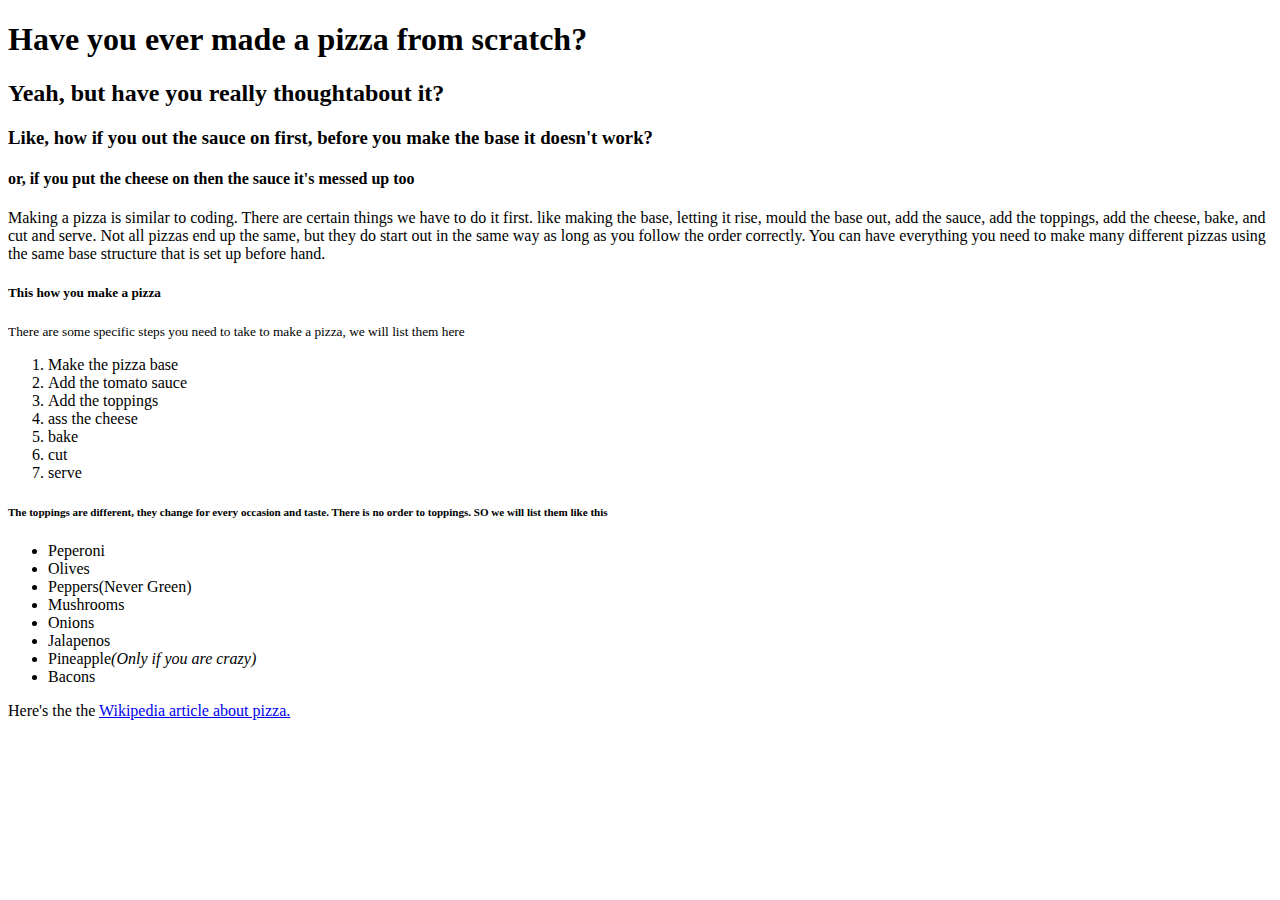
==== Index.html @ 60f7e5a8 "Merge branch 'main' of https://github.com/Cheamjy/Html--Css" ====
<!DOCTYPE html>
<html lang="en">
<head>
    <link rel='stylesheet' href='Styles.css'/>
    
    <title>Pizza Party</title>
</head>
</html>

<body>
    <h1>Have you ever made a pizza from scratch?</h1>
    <h2>Yeah, but have you really thoughtabout it?</h2>
    <h3>Like, how if you out the sauce on first, before you make the base it doesn't work?</h3>
    <h4>or, if you put the cheese on then the sauce it's messed up too</h4>

    <p>Making a pizza is similar to coding. There are certain things we have to do it first. 
        like making the base, letting it rise, mould the base out, add the sauce, add the toppings,
        add the cheese, bake, and cut and serve. Not all pizzas end up the same, but they do start 
        out in the same way as long as you follow the order correctly. You can have everything you need to
        make many different pizzas using the same base structure that is set up before hand.
    </p>
    
    <h5>This how you make a pizza</h5>
    <small><p> There are some specific steps you need to take to make a pizza, we will list them here</p></small>
    <ol>
        <li>Make the pizza base</li>
        <li>Add the tomato sauce</li>
        <li>Add the toppings</li>
        <li>ass the cheese</li>
        <li>bake</li>
        <li>cut</li>
        <li>serve</li>
    </ol>
   
    <h5><small>The toppings are different, they change for every occasion and taste. There is no order 
        to toppings. SO we will list them like this</small></h5>
   
    <ul>
        <li>Peperoni</li>
        <li>Olives</li>
        <li>Peppers<stong>(Never Green)</strong></li>
        <li>Mushrooms</li>
        <li>Onions</li>
        <li>Jalapenos</li>
        <li>Pineapple<em>(Only if you are crazy)</em></li>
        <li>Bacons</li>
    </ul>

    <p> Here's the the <a href="https://en.wikipedia.org/wiki/Pizza" target="_blank">Wikipedia article about pizza. </a></p>

    

    </body>
    </html>
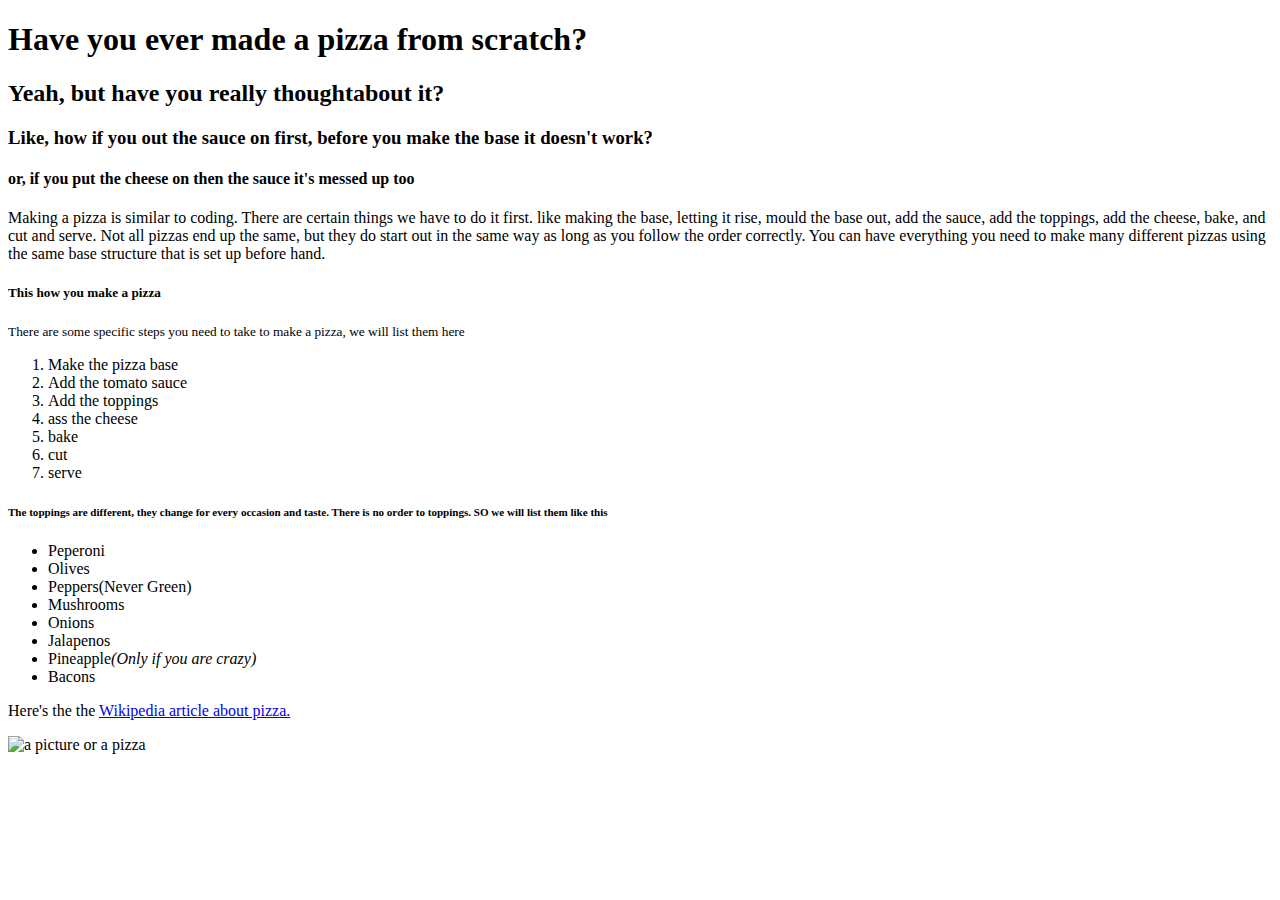
==== commit 63225f26: "Update Index.html" ====
--- a/Index.html
+++ b/Index.html
@@ -48,6 +48,8 @@
 
     <p> Here's the the <a href="https://en.wikipedia.org/wiki/Pizza" target="_blank">Wikipedia article about pizza. </a></p>
 
+    <img src="images/pizza.jpg" alt="a picture or a pizza">
+
     
 
     </body>
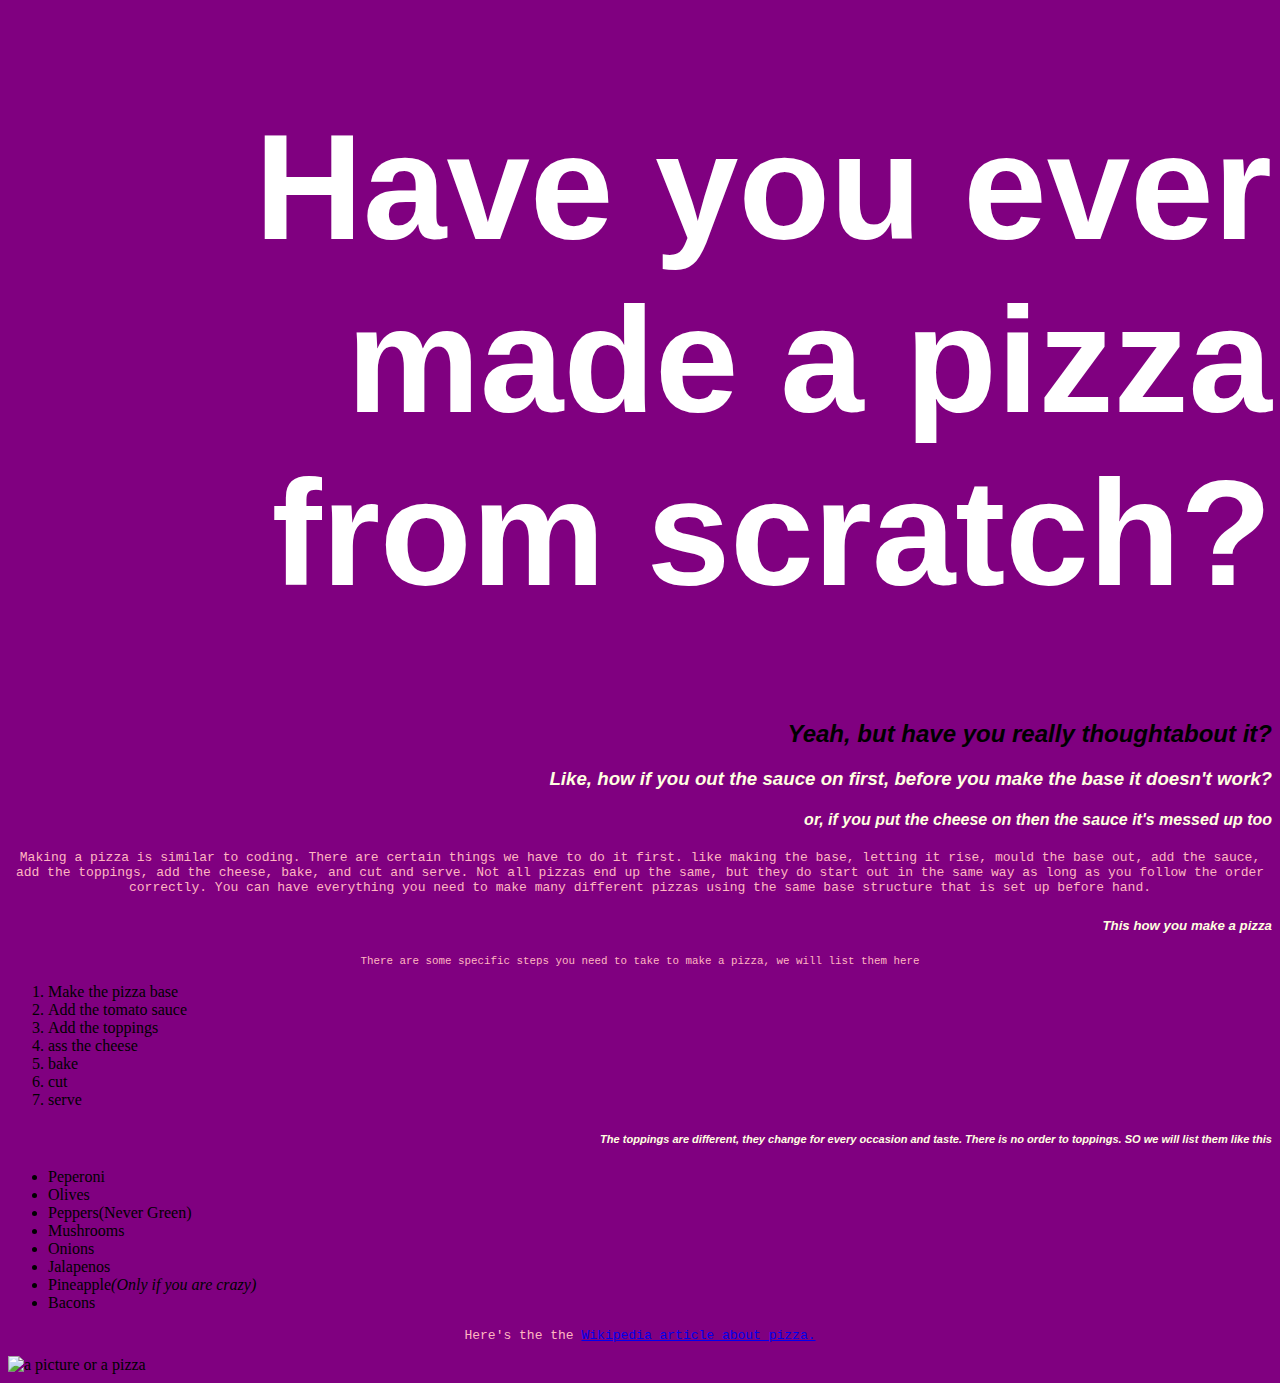
==== commit f7b0319a: "Update Index.html" ====
--- a/Index.html
+++ b/Index.html
@@ -13,14 +13,13 @@
     <h3>Like, how if you out the sauce on first, before you make the base it doesn't work?</h3>
     <h4>or, if you put the cheese on then the sauce it's messed up too</h4>
 
-    <p>Making a pizza is similar to coding. There are certain things we have to do it first. 
+    <p class="special"> Making a pizza is similar to coding. There are certain things we have to do it first. 
         like making the base, letting it rise, mould the base out, add the sauce, add the toppings,
         add the cheese, bake, and cut and serve. Not all pizzas end up the same, but they do start 
         out in the same way as long as you follow the order correctly. You can have everything you need to
-        make many different pizzas using the same base structure that is set up before hand.
-    </p>
+        make many different pizzas using the same base structure that is set up before hand. </p>
     
-    <h5>This how you make a pizza</h5>
+    <h5 class="special">This how you make a pizza</h5>
     <small><p> There are some specific steps you need to take to make a pizza, we will list them here</p></small>
     <ol>
         <li>Make the pizza base</li>
@@ -48,7 +47,7 @@
 
     <p> Here's the the <a href="https://en.wikipedia.org/wiki/Pizza" target="_blank">Wikipedia article about pizza. </a></p>
 
-    <img src="images/pizza.jpg" alt="a picture or a pizza">
+    <img src="images/food.jpg" alt="a picture or a pizza">
 
     
 
--- a/Styles.css
+++ b/Styles.css
@@ -0,0 +1,27 @@
+body{
+    background-color: purple;
+}
+
+p{
+    font-family: monospace;
+    text-align: center;
+    color: lightpink;
+}
+
+h1,h2,h3,h4,h5,h6{
+    font-family: Verdana, Geneva, Tahoma, sans-serif;
+    color: lightyellow;
+    font-style: italic;
+    text-align: right;
+}
+
+h1{
+    font-family: Impact, Haettenschweiler, 'Arial Narrow Bold', sans-serif;
+    font-size: 150px;
+    color: white;
+    font-style: normal;
+}
+
+h2{
+    color: black;
+}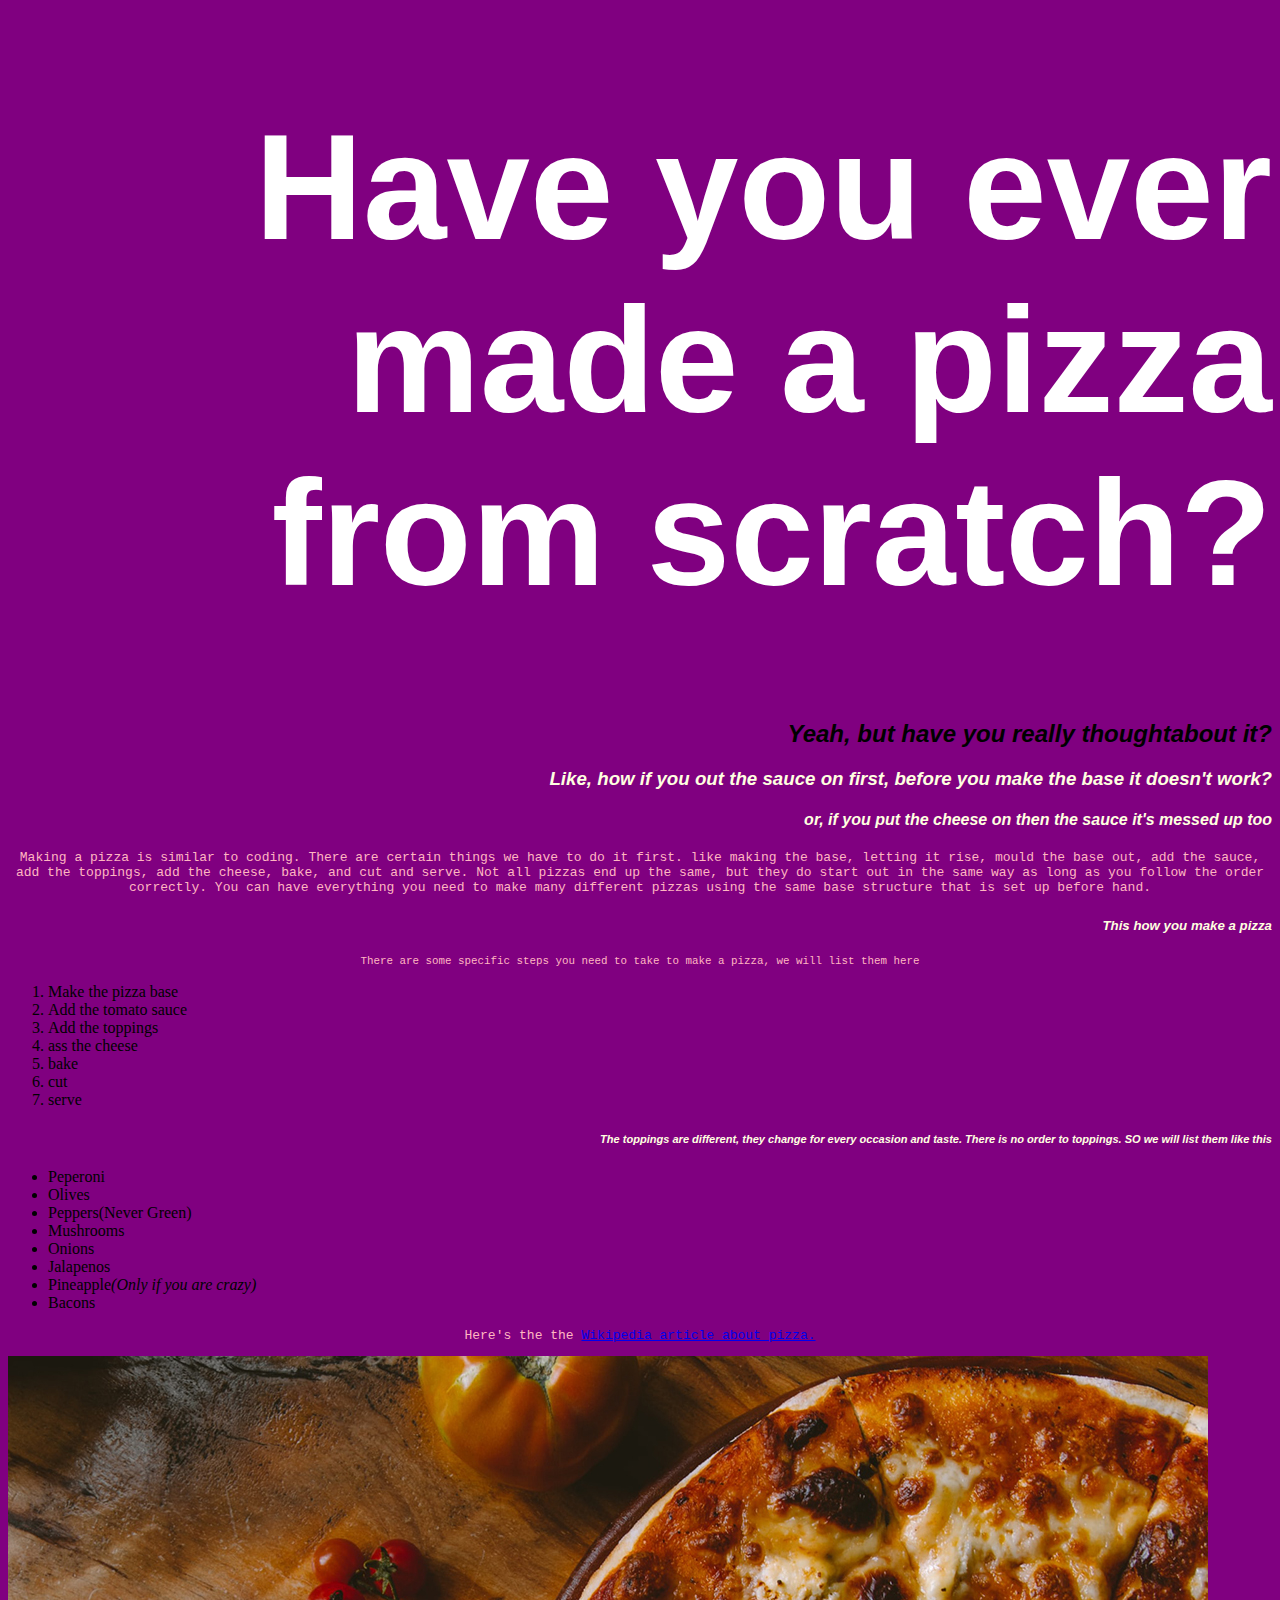
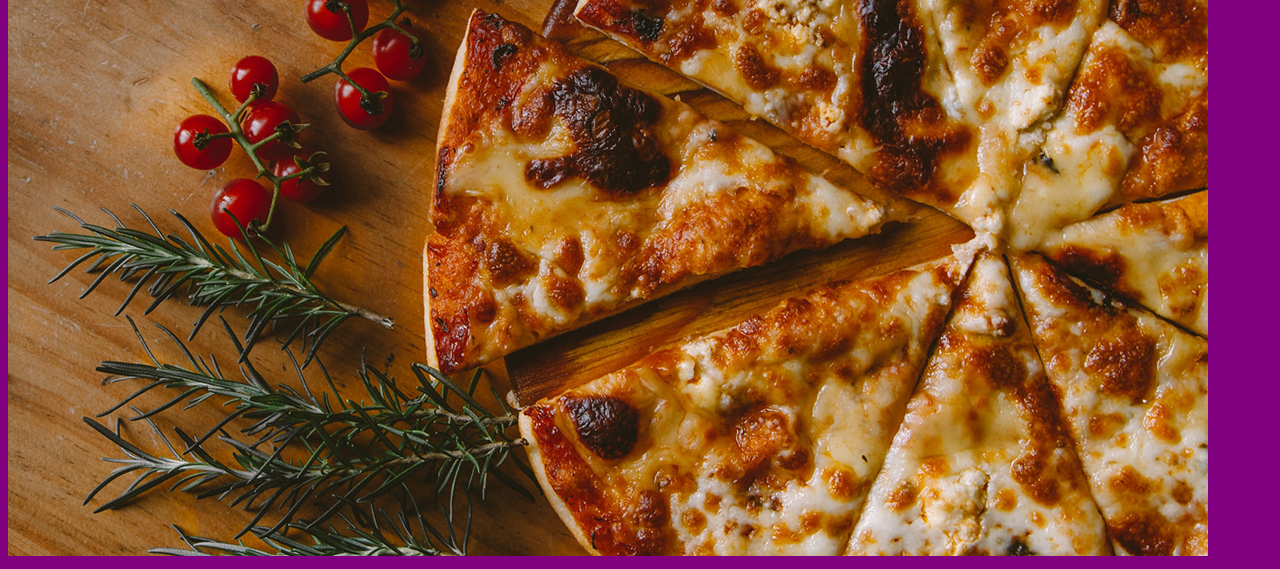
==== commit 8c272946: "Update Index.html" ====
--- a/Index.html
+++ b/Index.html
@@ -47,7 +47,7 @@
 
     <p> Here's the the <a href="https://en.wikipedia.org/wiki/Pizza" target="_blank">Wikipedia article about pizza. </a></p>
 
-    <img src="images/food.jpg" alt="a picture or a pizza">
+    <img src="Photo/Food.jpg" alt="a picture or a pizza">
 
     
 
--- a/Styles.css
+++ b/Styles.css
@@ -24,4 +24,11 @@
 
 h2{
     color: black;
+}
+
+special{
+    font-family: 'Gill sans', 'Gill Sans MT', 'Gill Sans', 'Gill Sans MT', Calibri, 'Trebuchet MS', sans-serif;
+    font-weight: bold;
+    font-size: 40px;
+    text-align: left;
 }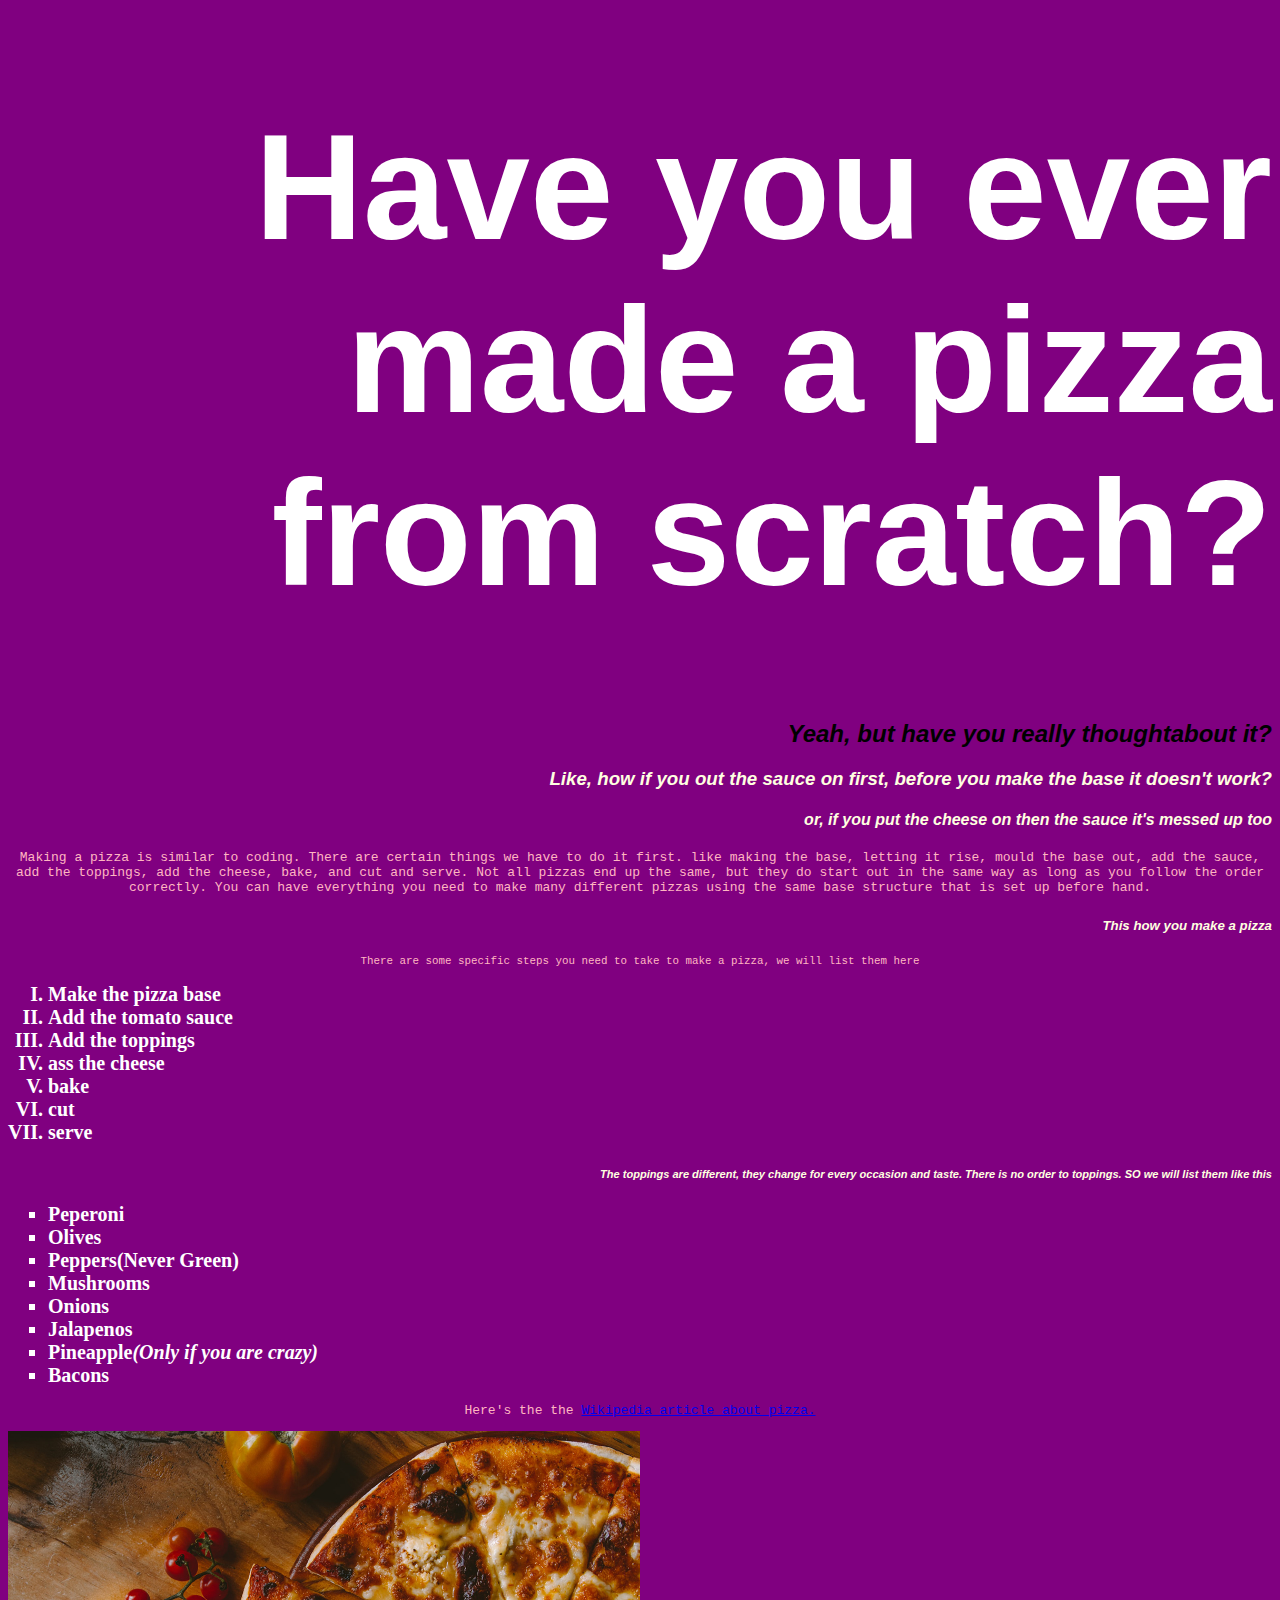
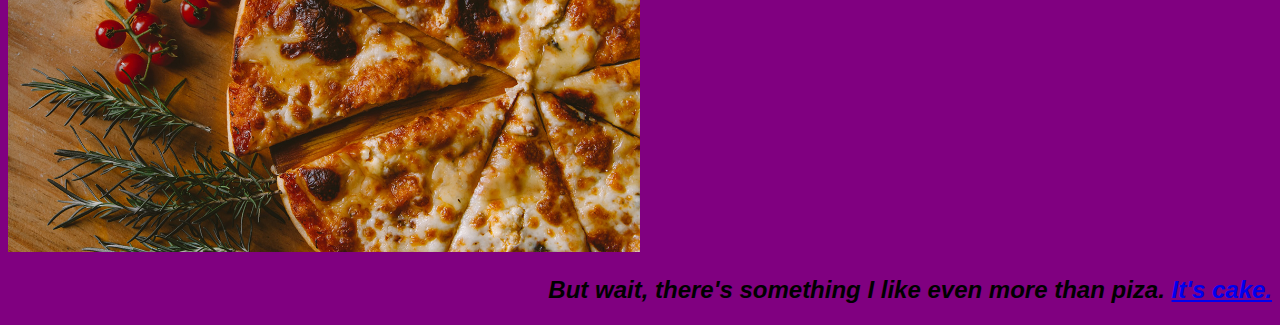
==== commit 95be05ff: "Update Index.html" ====
--- a/Index.html
+++ b/Index.html
@@ -47,9 +47,9 @@
 
     <p> Here's the the <a href="https://en.wikipedia.org/wiki/Pizza" target="_blank">Wikipedia article about pizza. </a></p>
 
-    <img src="Photo/Food.jpg" alt="a picture or a pizza">
+    <img class="pizza" src="Photo/Food.jpg" alt="a picture or a pizza">
 
-    
+    <h2>But wait, there's something I like even more than piza. <a href="cake.html" target="_blank"> It's cake.</a></h2>
 
     </body>
     </html>--- a/Styles.css
+++ b/Styles.css
@@ -31,4 +31,26 @@
     font-weight: bold;
     font-size: 40px;
     text-align: left;
+}
+
+ul{
+    list-style-type: square;
+}
+
+ol{
+    list-style-type: upper-roman;
+}
+
+li{
+    color: white;
+    font-size: 20px;
+    font-weight: bold;
+}
+
+.fave{
+    color: orangered;
+}
+
+.pizza{
+    width: 50%;
 }